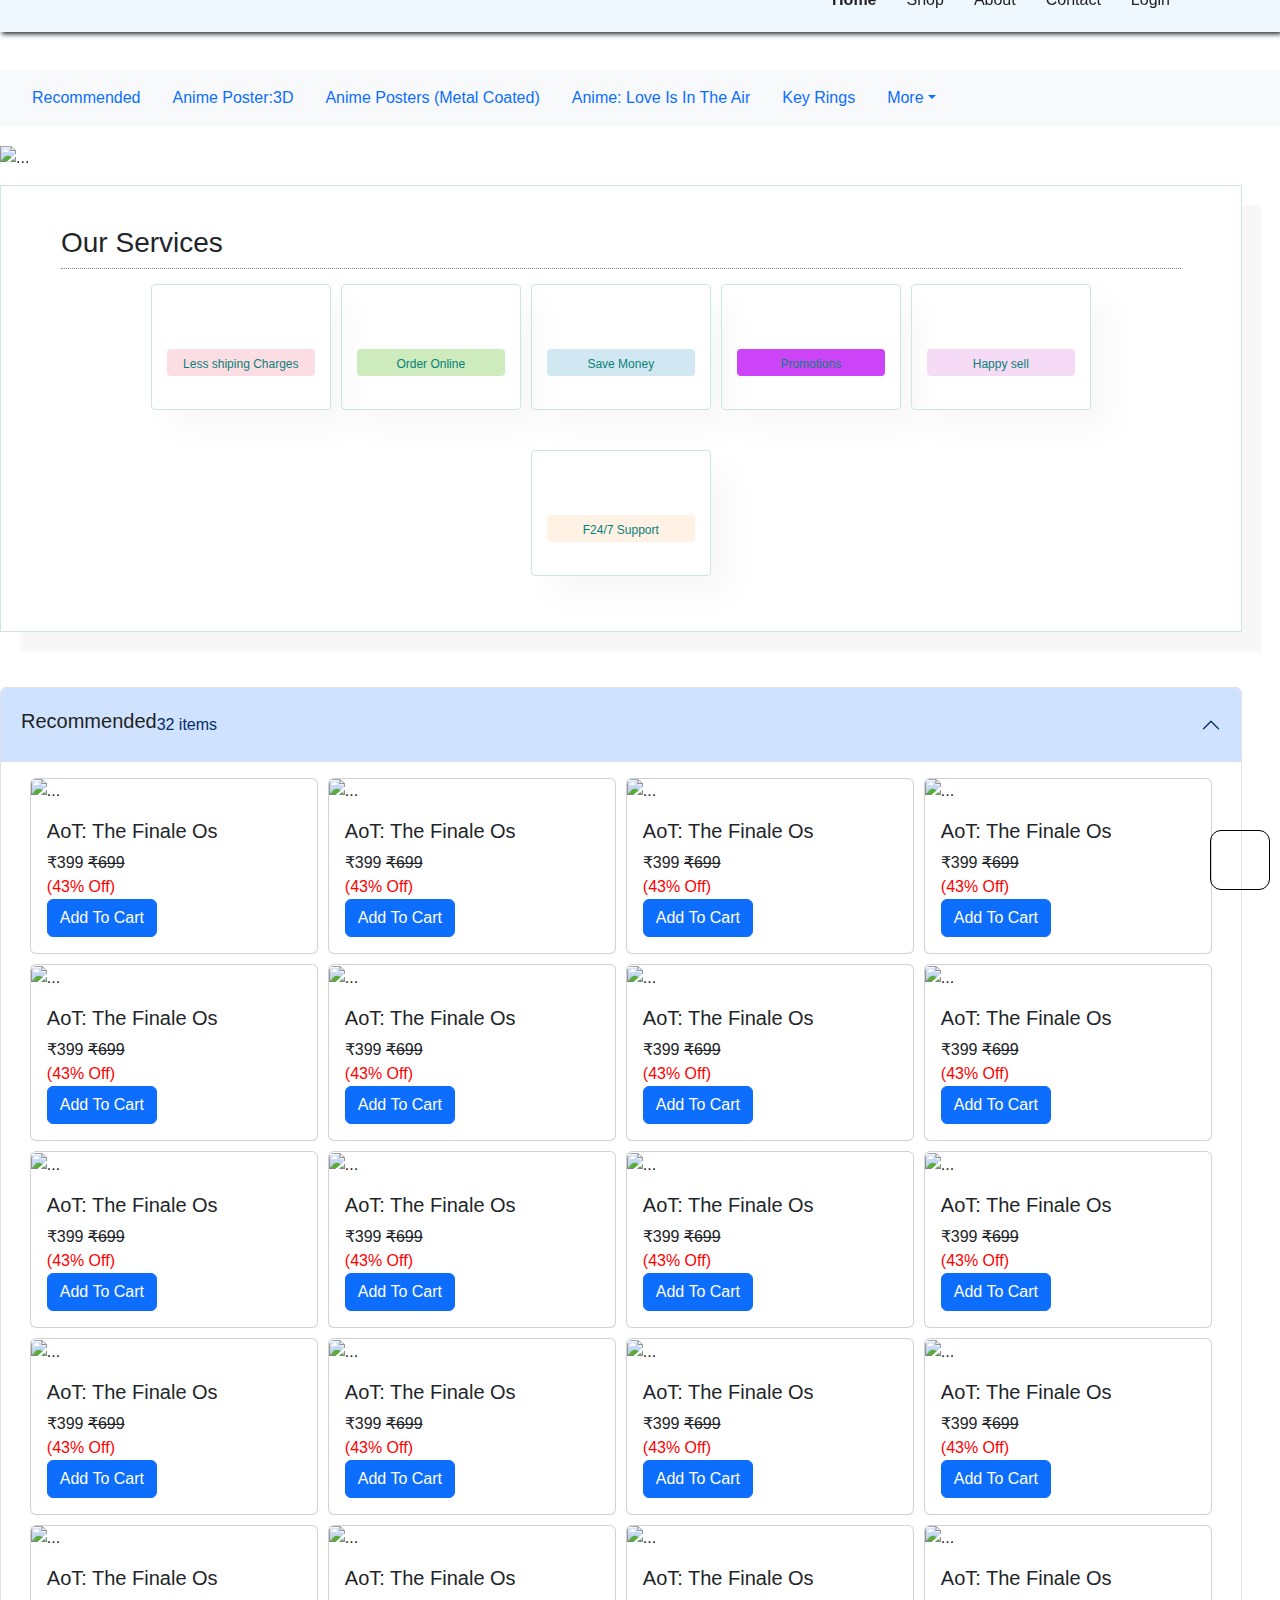
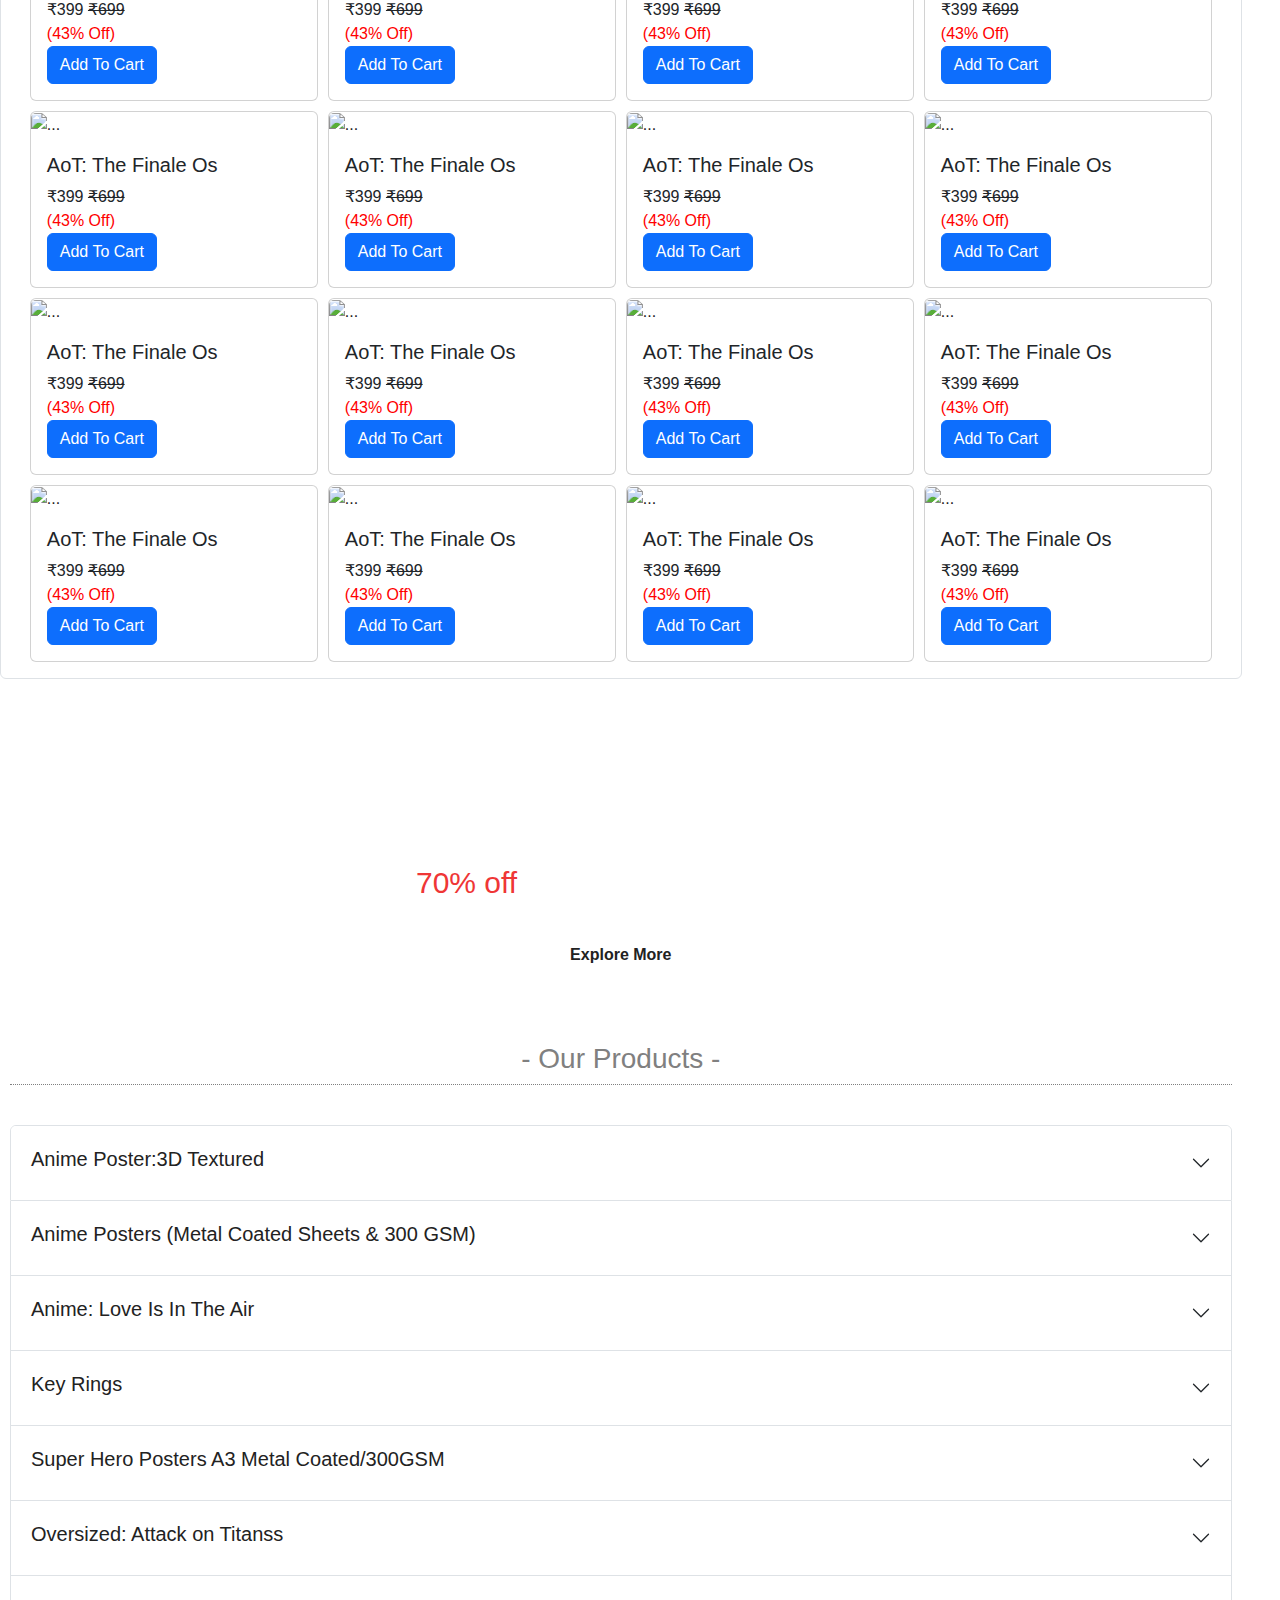
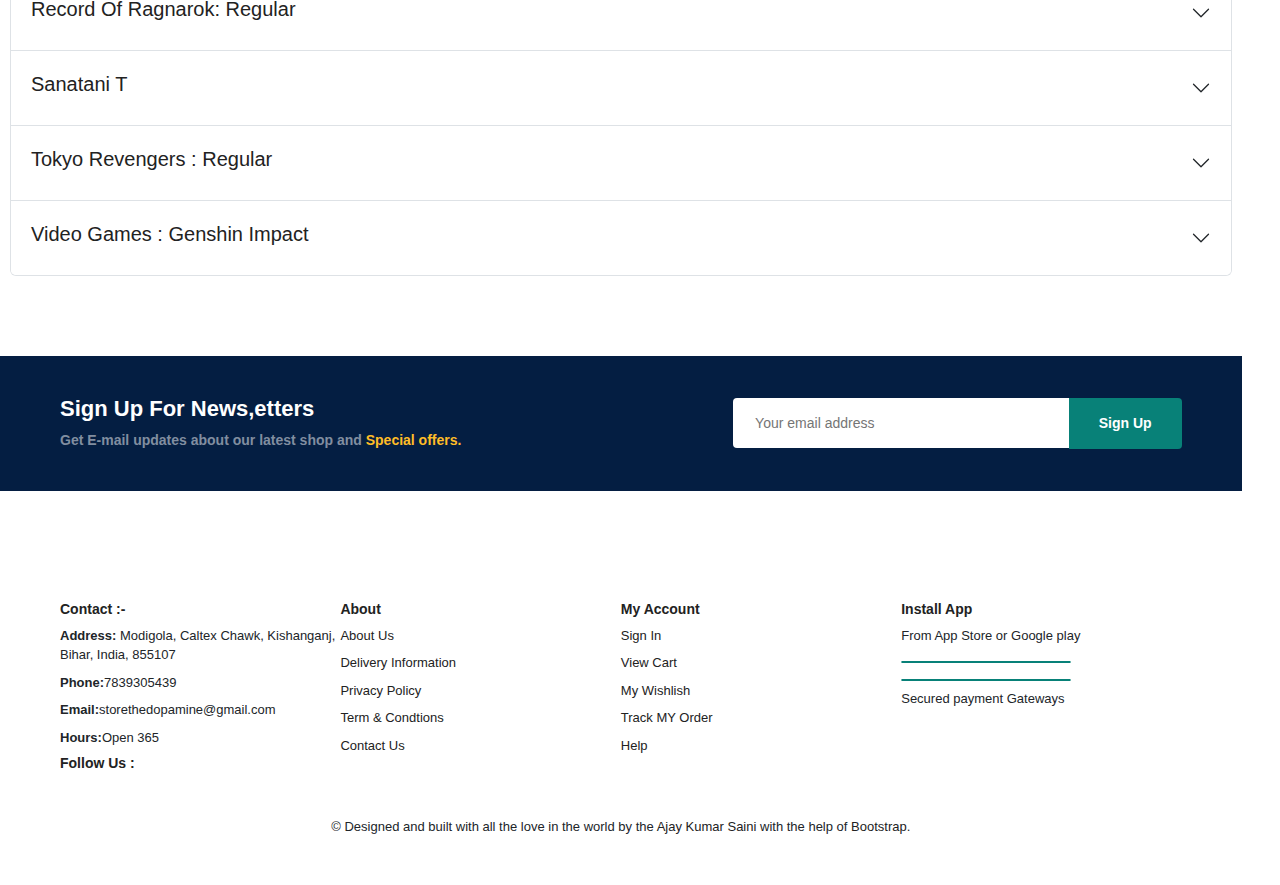
==== index.html @ a2df4ba5 "added all outpages" ====
<!DOCTYPE html>
<html lang="en">
<head>
    <meta charset="UTF-8">
    <meta name="viewport" content="width=device-width, initial-scale=1.0">
    <title>The Dopamine Store | Shop</title>
    <link rel="icon" type="image/png" href="https://minis-media-assets.swiggy.com/swiggymini/image/upload/w_48,h_48,c_thumb,r_16,fl_lossy,q_auto:eco,f_png/IMAGE/df24b496-261c-40ef-adb9-81496666ca97/e9guGnHDj24Q-SY4zaz87">
    <link href="https://cdn.jsdelivr.net/npm/bootstrap@5.3.3/dist/css/bootstrap.min.css" rel="stylesheet" integrity="sha384-QWTKZyjpPEjISv5WaRU9OFeRpok6YctnYmDr5pNlyT2bRjXh0JMhjY6hW+ALEwIH" crossorigin="anonymous">
   
    <link rel="stylesheet" href="style.css">
    <link rel="stylesheet" href="meadiaquaries.css">
</head>
<body>
   
    <section id="header" class="flex">
      <a href="#"><img src="assets/asset 1.jpeg" class="logo" alt="" width="50px" style="border-radius:0.5cap;"></a>
 
     <ul id="navbar" class="flex">
       <li ><a class="hover"  href="index.html"><strong> Home</strong></a></li>
       <li ><a class="hover" href="shop.html"> Shop</a></li>
       <li ><a class="hover" href="about.html"> About</a></li>
       <li ><a class="hover" href="contect.html"> Contact</a></li>
       <li ><a class="hover" href="login.html"> Login</a></li>
       <li ><a class="hover" href="cart.html"><img src="assets/asset 138.svg" alt=""></a></li>
 
 
     
     </ul>
 
     <!-- 
      <a href=""><img src="hamburger-menu-svgrepo-com.svg" alt=""></a>
     
      

      -->
     <div class="nav-toggle flex">
      <a href=""><img src="search-svgrepo-com.svg" alt=""></a>
        <a href=""><img src="user-alt-1-svgrepo-com.svg" alt=""></a>
     <li class="nav-item dropdown">
      <a class="nav-link dropdown-toggle" data-bs-toggle="dropdown" href="#" role="button" aria-expanded="false"> <img src="hamburger-menu-svgrepo-com.svg" alt=""></a>
      <ul class="dropdown-menu">
        <li><a class="dropdown-item" href="index.html">Home</a></li>
        <li><a class="dropdown-item" href="shop.html">Shop</a></li>
        <li><a class="dropdown-item" href="about.html">About</a></li>
        <li><a class="dropdown-item" href="contact.html">Contact</a></li>
        <li ><a class="dropdown-item" href="cart.html"><img src="assets/asset 138.svg" alt="">  Cart</a></li>

       
      </ul>
    </li>
    
  </div>

    </section>
    <section id="cccc" class="flex">
     
     
    </section>
   
    

    
    <nav id="navbar-example2" class="navbar bg-body-tertiary px-3 mb-3 product_nav" style="z-index: 4;">
      
      <ul class="nav nav-pills">
        <li class="nav-item">
          <a class="nav-link" href="#Recommended">Recommended</a>
        </li>
        <li class="nav-item">
          <a class="nav-link" href="#Anime-3d">Anime Poster:3D</a>
        </li>
        <li class="nav-item">
          <a class="nav-link" href="#Anime_poster_metal_coated">Anime Posters (Metal Coated)</a>
        </li>
        <li class="nav-item">
          <a class="nav-link" href="#Anime_lover">
            Anime: Love Is In The Air
          </a>
        </li>
        <li class="nav-item">
          <a class="nav-link" href="#key_rings">
            Key Rings          </a>
        </li>
        
        <li class="nav-item dropdown">
          <a class="nav-link dropdown-toggle" data-bs-toggle="dropdown" href="#" role="button" aria-expanded="false">More</a>
          <ul class="dropdown-menu">
            <li><a class="dropdown-item" href="#super_hero">
            Super Hero Posters A3 Metal Coated/300GSM

            </a></li>

            <li><a class="dropdown-item" href="#oversized_tita">Oversized: Attack on Titanss</a></li>
            <li><a class="dropdown-item" href="#regano_regular">Record Of Ragnarok: Regular</a></li>
            <li><a class="dropdown-item" href="#sanaTni">Sanatani T</a></li>
            <li><a class="dropdown-item" href="#tokyo_revenssd">Tokyo Revengers  : Regular</a></li>
            <li><a class="dropdown-item" href="#video_games_">Video Games : Genshin Impact</a></li>
            
           
          </ul>
        </li>
      </ul>
    </nav>
     
    <div id="false_nav"></div>
    

   <!-- HEOR SECTION -->
   <div class="cntener" style="width: 97vw;">
     

      <div id="carouselExampleInterval" class="carousel slide" data-bs-ride="carousel">
        <div class="carousel-inner">
          <div class="carousel-item active" data-bs-interval="10000">
            <a href=""><img src="assets/caroline bar/banner_3_1512x.jpg_v=1709349715" class="d-block w-100" alt="...">
            </a>
          </div>
          <div class="carousel-item" data-bs-interval="2000">
            <a href=""> <img src="assets/caroline bar/Screenshot_2-7-2024_11119_.jpeg" class="d-block w-100" alt="...">
            </a>
          </div>
          <div class="carousel-item">
            <a href="">   <img src="assets/caroline bar/women_1512x.jpg_v=1709571760" class="d-block w-100" alt="...">
            </a>          
        </div>
        <button class="carousel-control-prev" type="button" data-bs-target="#carouselExampleInterval" data-bs-slide="prev">
          <span class="carousel-control-prev-icon" aria-hidden="true"></span>
          <span class="visually-hidden">Previous</span>
        </button>
        <button class="carousel-control-next" type="button" data-bs-target="#carouselExampleInterval" data-bs-slide="next">
          <span class="carousel-control-next-icon" aria-hidden="true"></span>
          <span class="visually-hidden">Next</span>
        </button>
      </div>
     </div>
           
      <nav id="navbar-example2" class="navbar sticky_di" >
        
          
          
          <li class="nav-item dropdown">
            <a class="nav-link dropdown-toggle" id="Categories" data-bs-toggle="dropdown" href="#" role="button" aria-expanded="false" ><span >Categories</span></a>
            <ul class="dropdown-menu">
              <li >
                <a class="dropdown-item"  href="#Recommended">Recommended</a>
              </li>
              <li >
                <a class="dropdown-item"  href="#Anime-3d">Anime Poster:3D</a>
              </li>
              <li >
                <a class="dropdown-item"  href="#Anime_poster_metal_coated">Anime Posters (Metal Coated)</a>
              </li>
              <li >
                <a class="dropdown-item"  href="#Anime_lover">
                  Anime: Love Is In The Air
                </a>
              </li>
              <li >
                <a class="dropdown-item"  href="#key_rings">
                  Key Rings          </a>
              </li>
              <li><a class="dropdown-item" href="#super_hero">
              Super Hero Posters A3 Metal Coated/300GSM

              </a></li>

              <li><a class="dropdown-item" href="#oversized_tita">Oversized: Attack on Titanss</a></li>
              <li><a class="dropdown-item" href="#regano_regular">Record Of Ragnarok: Regular</a></li>
              <li><a class="dropdown-item" href="#sanaTni">Sanatani T</a></li>
              <li><a class="dropdown-item" href="#tokyo_revenssd">Tokyo Revengers  : Regular</a></li>
              <li><a class="dropdown-item" href="#video_games_">Video Games : Genshin Impact</a></li>
              
            
            </ul>
          </li>
        
      </nav>


    
      <section class="services section-p1">
      <h3>Our Services</h3>
      <div class="boarder"></div>
      <div class="feature">
        <div class="fe-box">
          <img src="assets/features/f1.png" alt="">
          <h6>Less shiping Charges</h6>
        </div>
        <div class="fe-box">
          <img src="assets/features/f2.png" alt="">
          <h6>Order Online</h6>
        </div>
        <div class="fe-box">
          <img src="assets/features/f3.png" alt="">
          <h6>Save Money</h6>
        </div>
        <div class="fe-box">
          <img src="assets/features/f4.png" alt="">
          <h6>Promotions</h6>
        </div>
        <div class="fe-box">
          <img src="assets/features/f5.png" alt="">
          <h6>Happy sell</h6>
        </div>
        <div class="fe-box">
          <img src="assets/features/f6.png" alt="">
          <h6>F24/7 Support</h6>
        </div>
      </div>

      </section>

      <section>
        <div class="accordion" id="accordionPanelsStayOpenExample"     style="padding-block: 40px;">
          <div class="accordion-item" id="Recommended" >
            <h2 class="accordion-header">
              <button class="accordion-button product_button" type="button" data-bs-toggle="collapse" data-bs-target="#panelsStayOpen-collapseOne" aria-expanded="true" aria-controls="panelsStayOpen-collapseOne" style="padding-block: 10px;">
              <h4>Recommended</h4>
              <p id="no_of_recommended"></p>

              </button>
            </h2>
            <div id="panelsStayOpen-collapseOne" class="accordion-collapse collapse show">
              <div class="accordion-body felx_-wrap" id="accordion-bodyd" >
                
              </div>
            </div>
          </div>
        </div>  
      </section>

      <div class="banner section-margin" >
        <h4>Repair service</h4>
        <h2>Up to <span>70% off</span> - All t-shists and Accessories</h2>
        <button class="normal" ><a href="#OurProducts">Explore More</a> </button>
      </div>

      <section class="product" id="OurProducts">
        <h3 style="color: gray;">- Our Products -</h3>
          

            <div class="boarder"></div>
            
            
  

          
            
            <div class="accordion" id="accordionPanelsStayOpenExample"     style="padding-block: 40px;">
          
            
              <div class="accordion-item">
                <h2 class="accordion-header" id="Anime-3d">
                  <button class="accordion-button collapsed" type="button" data-bs-toggle="collapse" data-bs-target="#collapseTwo" aria-expanded="false" aria-controls="collapseTwo" style="padding-block: 10px;">
                    <h4>Anime Poster:3D Textured</h4> <br>
                    <p id="No_anime_poster_3d"></p>
                  </button>
                </h2>
                <div id="collapseTwo" class="accordion-collapse collapse" data-bs-parent="#accordionExample">
                  <div class="accordion-body flex felx_-wrap" id="Anime-3d-pster">
                  
                  </div>
                </div>
              </div>
              <div class="accordion-item" id="Anime_poster_metal_coated">
                <h2 class="accordion-header">
                  <button class="accordion-button collapsed" type="button" data-bs-toggle="collapse" data-bs-target="#collapseThree" aria-expanded="false" aria-controls="collapseThree" style="padding-block: 10px;">
                  <h4>Anime Posters (Metal Coated Sheets & 300 GSM)</h4>  <br>
                  <p id="No_anime_poster"></p>
                  </button>
                </h2>
                <div id="collapseThree" class="accordion-collapse collapse" data-bs-parent="#accordionExample">
                  <div class="accordion-body flex felx_-wrap" id="Anime_poster_metal">
                    
                  </div>
                </div>
              </div>
              <div class="accordion-item" id="Anime_lover">
                <h2 class="accordion-header">
                  <button class="accordion-button collapsed" type="button" data-bs-toggle="collapse" data-bs-target="#collapseFour" aria-expanded="false" aria-controls="collapseFour" style="padding-block: 10px;">
                  <h4>Anime: Love Is In The Air</h4>  <br>
                  <p id="No_anime_poster"></p>
                  </button>
                </h2>
                <div id="collapseFour" class="accordion-collapse collapse" data-bs-parent="#accordionExample">
                  <div class="accordion-body felx_-wrap" id="Anime_love">
                  
                  </div>
                </div>
              </div>

              <div class="accordion-item" id="key_rings">
                <h2 class="accordion-header">
                  <button class="accordion-button collapsed" type="button" data-bs-toggle="collapse" data-bs-target="#collapseFive" aria-expanded="false" aria-controls="collapseFive" style="padding-block: 10px;">
                  <h4>Key Rings</h4>  <br>
                  <p id="No_anime_poster"></p>
                  </button>
                </h2>
                <div id="collapseFive" class="accordion-collapse collapse" data-bs-parent="#accordionExample">
                  <div class="accordion-body felx_-wrap" id="key-rings">
                  
                  </div>
                </div>
              </div>

              <div class="accordion-item" id="super_hero">
                <h2 class="accordion-header">
                  <button class="accordion-button collapsed" type="button" data-bs-toggle="collapse" data-bs-target="#collapseSix" aria-expanded="false" aria-controls="collapseSix" style="padding-block: 10px;">
                  <h4>Super Hero Posters A3 Metal Coated/300GSM</h4>  <br>
                  <p id="No_anime_poster"></p>
                  </button>
                </h2>
                <div id="collapseSix" class="accordion-collapse collapse" data-bs-parent="#accordionExample">
                  <div class="accordion-body felx_-wrap" id="MyHero">
                  
                  </div>
                </div>
              </div>
              
              <div class="accordion-item" id="oversized_tita">
                <h2 class="accordion-header">
                  <button class="accordion-button collapsed" type="button" data-bs-toggle="collapse" data-bs-target="#collapseSeven" aria-expanded="false" aria-controls="collapseSeven" style="padding-block: 10px;">
                  <h4>Oversized: Attack on Titanss</h4>  <br>
                  <p id="No_anime_poster"></p>
                  </button>
                </h2>
                <div id="collapseSeven" class="accordion-collapse collapse" data-bs-parent="#accordionExample">
                  <div class="accordion-body felx_-wrap" id="Oversized-titan">
                  
                  </div>
                </div>
              </div>

              <div class="accordion-item" id="regano-regular">
                <h2 class="accordion-header">
                  <button class="accordion-button collapsed" type="button" data-bs-toggle="collapse" data-bs-target="#collapseEight" aria-expanded="false" aria-controls="collapseEight" style="padding-block: 10px;">
                  <h4>Record Of Ragnarok: Regular</h4>  <br>
                  <p id="No_anime_poster"></p>
                  </button>
                </h2>
                <div id="collapseEight" class="accordion-collapse collapse" data-bs-parent="#accordionExample">
                  <div class="accordion-body felx_-wrap" id="regnarok_regular">
                  
                  </div>
                </div>
              </div>
              <div class="accordion-item" id="sanaTni">
                <h2 class="accordion-header">
                  <button class="accordion-button collapsed" type="button" data-bs-toggle="collapse" data-bs-target="#collapseNine" aria-expanded="false" aria-controls="collapseNine" style="padding-block: 10px;">
                  <h4>Sanatani T</h4>  <br>
                  <p id="No_anime_poster"></p>
                  </button>
                </h2>
                <div id="collapseNine" class="accordion-collapse collapse" data-bs-parent="#accordionExample">
                  <div class="accordion-body felx_-wrap" id="Sanatani-tr">
                  
                  </div>
                </div>
              </div>
              <div class="accordion-item" id="tokyo_revenssd">
                <h2 class="accordion-header">
                  <button class="accordion-button collapsed" type="button" data-bs-toggle="collapse" data-bs-target="#collapseTen" aria-expanded="false" aria-controls="collapseTen" style="padding-block: 10px;">
                  <h4>Tokyo Revengers  : Regular</h4>  <br>
                  <p id="No_anime_poster"></p>
                  </button>
                </h2>
                <div id="collapseTen" class="accordion-collapse collapse" data-bs-parent="#accordionExample">
                  <div class="accordion-body felx_-wrap" id="tokyo_revengers">
                  
                  </div>
                </div>
              </div>
              <div class="accordion-item">
                <h2 class="accordion-header">
                  <button class="accordion-button collapsed" type="button" data-bs-toggle="collapse" data-bs-target="#collapseSeven" aria-expanded="false" aria-controls="collapseSeven" style="padding-block: 10px;">
                  <h4>Video Games : Genshin Impact</h4>  <br>
                  <p id="No_anime_poster"></p>
                  </button>
                </h2>
                <div id="collapseSeven" class="accordion-collapse collapse" data-bs-parent="#accordionExample">
                  <div class="accordion-body felx_-wrap" id="Video_Game">
                  
                  </div>
                </div>
              </div>
              
            
            
            </div>
            
      </section>

      <section class="newsform section-margin section-p1" >
          <div class="newstext">
            <h4>Sign Up For News,etters</h4>
            <p>Get E-mail updates about our latest shop and <span> Special offers.</span></p>
          </div>
          <div class="form">
            <input type="text" placeholder=" Your email address">
            <button class="normal"> Sign Up</button>
          </div>
      </section>

      <footer class="section-p1">
        <a href="#"><img src="assets/asset 1.jpeg" class="logo" alt="" width="50px" style="border-radius:0.5cap;"></a>
  <div class="subfooter">
    <div class="col">
          
      <h4>Contact :-</h4>
      <p><strong>Address:</strong> Modigola, Caltex Chawk, Kishanganj,  Bihar, India, 855107 </p>
      <p><strong>Phone:</strong>7839305439</p>
      <p><strong>Email:</strong >storethedopamine@gmail.com</p>
        <p><strong>Hours:</strong>Open 365</p>
        <div class="follow">
          <h4>Follow Us : </h4>
          <div class="icon">
            <a href=""><img class="subfootexr" src="assets/icon_social/asset 31.png" alt="" width="20px"></a>
            <a href=""><img class="subfootexr" src="assets/icon_social/asset 32.png" alt=""  width="20px"></a>
            <a href=""><img class="subfootexr" src="assets/icon_social/asset 33.png" alt=""  width="20px"></a>
            <a href=""><img class="subfootexr" src="assets/icon_social/asset 34.png" alt=""  width="20px"></a>
          </div>
        </div>
    </div>

    <div class="col">
      <h4> About </h4>
      <a href="">About Us</a>
      <a href="">Delivery Information </a>
      <a href="">Privacy Policy</a>
      <a href="">Term & Condtions</a>
      <a href="">Contact Us</a>
    </div>
    <div class="col">
      <h4> My Account </h4>
      <a href="">Sign In</a>
      <a href="cart.html">View Cart </a>
      <a href="">My Wishlish</a>
      <a href="">Track MY Order</a>
      <a href="">Help</a>
    </div>
    <div class="col install">
      <h4> Install App</h4>
      <p>From App Store or Google play</p>
      <div class="flex" id="app_dwo">
        <img src="assets/pay/app.jpg" alt="" style="width: 170px;">
        <img src="assets/pay/play.jpg" alt="" style="width: 170px;">

      </div>
      <p>Secured payment Gateways</p>
      <img src="assets/pay/pay.png" alt="" >
    </div>
  </div>
  <div class="copyrights">
    <p>
      © Designed and built with all the love in the world by the <span><a href="https://www.linkedin.com/in/ajay-kumar-saini-44b99a284/">Ajay Kumar Saini</a></span> with the help of <span><a href="https://getbootstrap.com/">Bootstrap</a></span>.
    </p>
  </div>
      </footer>

      <div class="left_img" id="left_img">
        
      </div>
     
        <div class="chat-box" id="chat-box">
          <div class="chat-header" style="display: flex; justify-content: space-between; text-align: center;">
            <h2 >Chat Box </h2> <p><span id="cross" style="cursor: pointer;" > <strong>X</strong></span></p>
          </div>
          <div class="chat-messages">
            <div class="message">
              <p>Hi, how are you?</p>
              <span>10:00 AM</span>
            </div>
            <div class="message">
              <p>I'm good, thanks!</p>
              <span>10:05 AM</span>
            </div>
          </div>
          <div class="chat-input">
            <input type="text" id="message-input" placeholder="Type a message...">
            <button id="send-button">Send</button>
          </div>
       
    
      </div>
    
  </div>   
    <script src="https://cdn.jsdelivr.net/npm/bootstrap@5.3.3/dist/js/bootstrap.bundle.min.js" integrity="sha384-YvpcrYf0tY3lHB60NNkmXc5s9fDVZLESaAA55NDzOxhy9GkcIdslK1eN7N6jIeHz" crossorigin="anonymous"></script>

    <script src="script.js"></script>
</body>
</html>
---- style.css ----
@import url('https://fonts.googleapis.com/css2?family=League+Spartan:wght@100..900&display=swap');

*{
    margin: 0;
    padding: 0;
    box-sizing: border-box;
    font-family: 'spartan', sans-serif, Arial, Helvetica, sans-serif;
}

body{
    width: 100%;
    /* overflow: hidden; */
}

:root{
    --primary-text-color: #222;
    --secondry-text-color: #456b32;
    --backgroun-color: #680000;
}

h1{
    font-size: 50px;
    line-height: 64px;
    color:var(--primary-text-color);

}

h2{
    font-size: 46px;
    line-height: 54px;
    color:var(--primary-text-color);
    
}

h4{
    font-size: 20px;
    color:var(--primary-text-color);
}

h6{
    font-weight: 700px;
    font-size: 12px;

}

p{
    font-size: 16px;
    /* color: var(--secondry-text-color); */
    padding-block: -10px;
    margin-bottom: 0;
    
}
a{
    text-decoration: none;
    color: var(--primary-text-color);
    font-size: 16px;
    
}

li{
    list-style: none;
    
}
.section-p1{
    padding: 40px 60px;

}

.section-margin{
    margin: 40px 0;
}



/* utility class  */

button.normal{
    font-size: 14px;
    font-weight: 600;
    padding: 15px 30px;
    color: #000;
    background-color: #fff;
    border-radius: 4px;
    cursor: pointer;
    border: none;
    outline: none;
    transition: 0.2s ease-out;

}

.flex{
    display: flex;
    align-items: center;
    flex-wrap: wrap;
    
}
.hover{
    
    transition: 0.2s ease-out;
    
}

.hover:hover{
   color: var(--secondry-text-color);
   text-decoration: underline solid;
    
}






/* header-section */
#cccc{
    height: 70px;
}
.contae{
    justify-content: center;
    display: flex;
    justify-content: center;
    box-shadow: 2px 2px 5px gray;
    margin-top: 20px;
    width: 100%;
}

#header{
    display: flex;
    align-self: center;
    justify-content: space-between;
    padding: 10px 80px;
    position: fixed;  
    background-color: aliceblue;
    width: 100%; 
    z-index: 4;
    box-shadow: 2px 2px 5px;  
}



#navbar{
    z-index: 4;

    flex-wrap: wrap;
    gap: 30px;
    margin-block: 10px;
    justify-content: center;
    /* height: 100%; */
    position: relative;
    
}

.nav-toggle{
    display: flex;
    gap: 20px;
    display: none;

}
  
#false_nav{
    height: 56px;
}

.sticky_di{
    
    text-align: center;
    /* position: fixed; */
    position: sticky;
    justify-content: center;
    top: 67px;
    z-index: 4;

    display: none;
}
 
.sticky_di #Categories{
    padding: 10px 10px;
    color: #fff;
    background-color: #969899;
    border-radius: 10cap;
    margin-left: -8px;
}


.product_nav{
    position: fixed;
    z-index:5;
     width:100%;
}
/*.hero section */

.cntener{
    position: relative;
   
    /* width: 1301px; */
    padding-top: 20px ;

}



/* feature section */
.feature{
    display: flex;
    flex-wrap: wrap;

    gap: 10px;
    justify-content: center;
    
    
}
.services{
    padding: 20px -10;
    box-shadow: 20px 20px 2px rgb(0, 0,0,0.03);
   border: 0.5px solid #cce7da;
   margin: 15px 0;

}

.fe-box{
    width: 180px;
    text-align: center;
    padding: 25px 15px;
    border: 1px solid #cce7da;
    box-shadow: 20px 20px 30px rgb(0, 0,0,0.03);
    border-radius: 4px;
    margin: 15px 0;

    
}

.card img{
    height: 286px;
    
}

.card-body span{
    color: red;
    margin-bottom: 20px;
}

.fe-box:hover{
    box-shadow: 10px 10px 54px rgb(0, 0,0,0.03);
}

.fe-box h6{
    padding: 9px 8px 6px 8px ;
    line-height: 1;
    border-radius: 4px;
    color: #088178;
    margin-top: 15px ;
}

.fe-box:nth-child(1) h6{
   background-color: #fddde4;
}

.fe-box:nth-child(2) h6{
    background-color: #cdebbc;
 }

.fe-box:nth-child(3) h6{
    background-color: #d1e8f2;
 }
.fe-box:nth-child(4) h6{
    background-color: #cd44f8;
} 
.fe-box:nth-child(5) h6{
    background-color: #f6dbf6;
}
.fe-box:nth-child(6) h6{
    background-color: #fff2e5;
 } 
 .product{
     
     text-align: center;
     padding: 0 10px;
 }

.boarder{
    width: 100%;
    border-top: 1px dotted gray;
}


.felx_-wrap{
    display: flex;
    flex-wrap: wrap;
    gap: 10px;
    justify-content: center;
    overflow-y: s;
}

.number_fo_item{
    background-color: gray;
}


.banner{
    display: flex;
    flex-direction: column;
    justify-content: center;
    align-items: center;
    text-align: center;
    background-image: url(assets/banner/b2.jpg);
    width: 100%;
    /* height: 40vh; */
    padding-block: 40px;
    background-size: cover;
    background-position: center;

}

.banner{
    display: flex;
    flex-direction: column;
    justify-content: center;
    align-items: center;
    text-align: center;
    width: 100%;
    /* height: 40vh; */
    padding-block: 40px;
    color: white;
    background-size: cover;
    background-position: center;
    margin-bottom: 20px;

}
#banner2{
    background-image: url(assets/banner/b1.jpg);

}

#banner2 h2{
    color: #fff;
    padding-block: 20px;
}



.banner h4{
    color: #fff;
    font-size: 16px;
    padding-block: 10px;

}

.banner h2{
    color: #fff;
    font-size: 30px;
    padding-block: 10px;
  
}
.banner h2 span{
    color: #ef3636;
    
  
}

.banner button:hover{
    background: #088178;
    color: #fff;
}




 .newsform{
      display: flex;
      justify-content: space-between;
      flex-wrap: wrap;
      align-items: center;
      background-image: url(assets/banner/b14.png);
      background-repeat: no-repeat;
      background-position: 30% 20%;
      background-color: #041e42;


 }

 .newsform h4{
    font-size: 22px;
    font-weight: 700;
    color: #fff;
 }

 .newsform p{
    color: #818ea0;
    font-size: 14px;
    font-weight: 600;

 }

 .newsform p span{
    color: #ffbd27;
 }


 .newsform .form{
    display: flex;
    width: 40%;
 }

 .newsform input{
    height: 3.125rem;
    padding: 0 1.25em;
    font-size: 14px;
    width: 100%;
    border-radius: 4px;
    border: 1px solid transparent;
    outline: none;
    border-top-right-radius:0 ;
    border-bottom-right-radius:0 ;
 }

 .newsform button{
    background-color: #088178;
    color: #fff;
   white-space: nowrap;
   border-top-left-radius:0 ;
    border-bottom-left-radius:0 ;
 }

.col{
    display: flex;
    flex-direction: column;
    max-width: 400px;
    min-width: 200px;
    /* gap: 20px; */
}



.subfooter{
    display: flex;
    flex-wrap: wrap;
    justify-content: space-between;
    width: 100%;
}

/* footer .col{
    display: flex;
    flex-direction: column;
    align-items: flex-start;
    margin-bottom: 20px;
} */
.row{
    display: flex;
    align-items: center;
    justify-content: center;
}
footer h4{
    font-size: 14px;
    font-weight: bold;
    /* padding-bottom: 20px; */
}
footer p{
    font-size: 13px;
  margin: 0 0  8px 0;
}
footer a{
    font-size: 13px;
  margin: 0 0  8px 0;
}

footer .logo{
    margin-bottom: 30px;
}
footer .install .flex img{
    border: 1px solid #088178;
    border-radius: 6px;
   margin-right: 10px;
   margin-block: 8px;
 }

/* footer .install ig{
    margin: ;
} */

.icon{
    display: flex;
    gap: 10px;
    cursor: pointer;
}

.copyrights{
    text-align: center;
    margin: auto;
    margin-top: 10px;
}

.copyrights span{
   color: rgb(74, 74, 90);
}

.left_img{
    width: 60px;
    height: 60px;
    overflow:hidden;
    cursor: pointer;
    border: 1px solid black;
    bottom: 10px;
    right: 10px;
    position: fixed;
    background-image: url(assets/icon_social/asset\ 0.jpeg);
    background-position: center;
    background-size: 110px;
    box-shadow: 2px 2px 2px 2px  0 black;
    transition: 0.2s ease;
    border-radius: 1cap;
    
    z-index: 3;
}
.left_img:hover{
    background-size: 120px;
    width: 65px;
    height: 65px;
    transition: center;
}

#drop_down_click{
    /* display: none; */
    position: fixed;
    /* margin: 400px 200px; */

    
    
}

/* product  */
#productdetail{
    display: flex;
    /* margin-top: 20px; */
    justify-content: space-between;
    position: relative;
    flex-wrap:wrap;
}
#productdetail .sigle-pro-img{
    width: 40%;
    margin-right: 50px;
    object-fit: cover;
    overflow: hidden;
    margin: auto;
}


.samll-img-group{
    display: flex;
    justify-content: space-between;
    /* gap: 5px; */
    margin-top: 10px;

}

.small-img-col{
    flex-basis: 24%;
    cursor: pointer;
}

.single-pro-details{
    width: 50%;
    padding-top:30px ;
}
.single-pro-details h3 span{
    color: red;
    margin-bottom: 40px;
}
/* .single-pro-details h4{
 
} */

.single-pro-details h2{
  font-size: 26px;
}

.single-pro-details select{
    display: block;
    padding: 5px 10px;
    margin-bottom: 10px;
   }

   .single-pro-details input{
    width: 50px;
    height: 47px;
    padding-left: 10px;
    font-size: 16px;
    margin-right: 10px;
   }   
   .single-pro-details input:focus{
    outline: none;
   }
   #sproduct{
    background-color: rgb(56, 91, 246);
    margin-bottom: 10px;
   }   

   .single-pro-details span{
    line-height: 25PX;
   }

   /* ----- Variables ----- */
   .chat-box {
    width: 300px;
    height: 400px;
    border: 1px solid #ccc;
    border-radius: 10px;
    overflow: scroll;
    padding: 10px;
    position: fixed;
    bottom: 50px;
    background-color: wheat;
    right: 50px;
    transition: 0.2s ease-out;
    display: none;
   
  }
  
  .chat-header {
    background-color: #f0f0f0;
    /* padding: 10px; */
    /* border-bottom: 1px solid #ccc; */
  }
  
  .chat-header h2 {
    margin: 0;
  }
  
  .chat-messages {
    padding: 10px;
  }
  
  .message {
    margin-bottom: 10px;
  }
  
  .message p {
    margin: 0;
  }
  
  .message span {
    font-size: 12px;
    color: #666;
  }
  
  .chat-input {
    padding: 10px;
    border-top: 1px solid #ccc;
    /* position: fixed; */

    bottom: 60px;
    background-color: wheat;
  }
  
  #message-input {
    width: 60%;
    padding: 10px;
    border: 1px solid #ccc;
    border-radius: 10px;
  }
  
  #send-button {
    background-color: #4CAF50;
    color: #fff;
    padding: 10px 20px;
    border: none;
    border-radius: 10px;
    cursor: pointer;
  }
  
  #send-button:hover {
    background-color: #3e8e41;
  }


/* MEADIA QUERY */

@media screen and (width < 1000px) {
    #navbar{
        display: none;
    }

    .sticky_di{
         display: flex;
    }

    .nav-toggle{
        /* display: block; */
        display: flex;
        
    }

    .product_nav,#false_nav{
        display: none;
    }
    .icon{
        justify-content: center;
    }

    .logo{
        margin: auto;
    }


}


@media screen and (width < 900px) {
    .subfooter{
        flex-direction: column;
        text-align: center;
        gap: 20px;
    }

    .col{
        text-align: center;
        justify-content: center;
    }
    #app_dwo{
        display: flex;
        flex-direction: column;
        align-items: center;
        justify-content: center;
    }
    .newsform .form{
        margin-top: 20px;
        align-items: center;
        width: 99%;
        justify-content: center;
        gap: 30PX;
        flex-direction: column;
     }
     button.normal , .newsform input{
       width: 90%;
     }
     #productdetail{
        border: 0.2px solid gray;
        justify-content: center;
        margin: 20px;
        /* box-shadow: 20px 20px 30px gray; */

     }
     #productdetail #sigle-pro-imge, #productdetail .single-pro-details{
        width: 90%;
        margin-right: 50px;
    }

    .single-pro-details{
        width: 100%;
        padding-top:30px ;
    }
    #productdetail input{
        display: block;
        margin-bottom: 20px;
     }
}


@media screen and (width<530px) {
 #header{
    padding: 10px 40px;
 }
 .fe-box{
    width: 98%;
    position: relative;
 } 
 .fe-box img{
    width: 80%;
    position: relative;
 }  
 
 .section-p1{
    padding: 40px 30px;
 }
 .form{
    margin-top: 20px;
 }
 .sticky_di .dropdown-menu{
    /* width: 90%; */
    margin-left:40px;
    /* width: ; */
    position: relative;
}
}


@media screen and (width<400px) {
    #header{
       padding: 10px 20px;
    }
    .services{
        padding: 20px -10px;
        margin: 15px 0px;
    
    }
    .fe-box{
        width: 100%;
        position: relative;
     } 
     .fe-box img{
        width: 80%;
        position: relative;
     }  
   }

   /* .chatjklbox{
    position: fixed;
    height: 300px;
    width: 100px;
   } */


   /* Anout section */

   #banner3{
    background-image: url(about/banner.png);
   }

   /* contect detail */

   .single-pro-details .col{
    flex-wrap: wrap;
    gap: 10px;
   }
---- meadiaquaries.css ----
.outer_box{
  width: 100vw;
  /* position: relative; */
  display: flex;
  justify-content: center;
  align-items: center;
  height: 100vh;
  background: linear-gradient(to top left, #ecfbff, #c6f2f8);
}

.inner_box{
  width: 400px;
  /* margin: 0 auto; */
  position: relative;
  /* top: 50%; */
  height: 550px;
  /* transform: translatey(50%); */
  padding: 20px 40px;
  /* background-color: #ffffff09; */
  background: linear-gradient(to top left, #ffffffff, #ffffff33);
  backdrop-filter: blur(8px);
  border-radius: 8px;
  box-shadow: 2px 2px 5px #c4d9e8;
  z-index: 2;

}

.sing_up h1{
  font-size: 2.5rem;
  color: #212121;
}
.sing_up p{
font-size: .9rem;
color: #555;
}

.sing_up_body{
  margin: 20px 0;
}

.sing_up_body p{
  margin: 10px 0;
}

.sing_up_body p label{
  
  display: block;
  font-weight: bold;
}

.sing_up_body p input{
  
  width: 100%;
  padding: 10px;
  border: 2 px solid  #cccc;
  border-radius: 4px;
  font-size: 1rem;
  margin-top: 4px;
}

.sing_up_body p input[type="submit"]{
  background-color: #3498db;
  border: none;
  color: white;
  cursor: pointer;
}

.sing_up_body p input[type="submit"]:hover{
  background-color: #2c84be;
  border: none;
  color: white;
  cursor: pointer;
}

.sing_up-footer p{
  color: #555;
  text-align: center;

}

.sing_up-footer p a{
  color: 2c84be;
}
.circle{
  height: 200px;
  width: 200px;
  border-radius: 100px;
  
  position: absolute;
}

.c1{
  top: 100px;
  left: 40px;
  background: linear-gradient(to right, #ffffff33, #ffffffff);
}
.c2{
  top: 500px;
  right: 40px;
  background: linear-gradient(to right, #ffffffff, #ffffff33);
}

#login_box{
  height: auto;
}

.leave-feedback{
  /* width: 100%; */
  display: flex;
  margin-block: 40px;
  justify-content: center;
  align-items: center;

  
}

.leave-feedback form{
  padding: 20px;
  border: .2px solid gray ;
  box-shadow: 1px 1px 1px gray ;
  width:60%;
  display: flex;
  flex-direction: column;
  flex-wrap: wrap;
  gap: 20px;  
  
}

form button{
  width: 20%;
}

form input, form textarea{
  padding: 10px;


}

.cart table{
  width: 97%;
  border-collapse: collapse;
  table-layout: fixed;
  white-space: nowrap;
}

.cart table tbody img{
  width: 40px;
}
#crosss img{
  width: 20px;
}
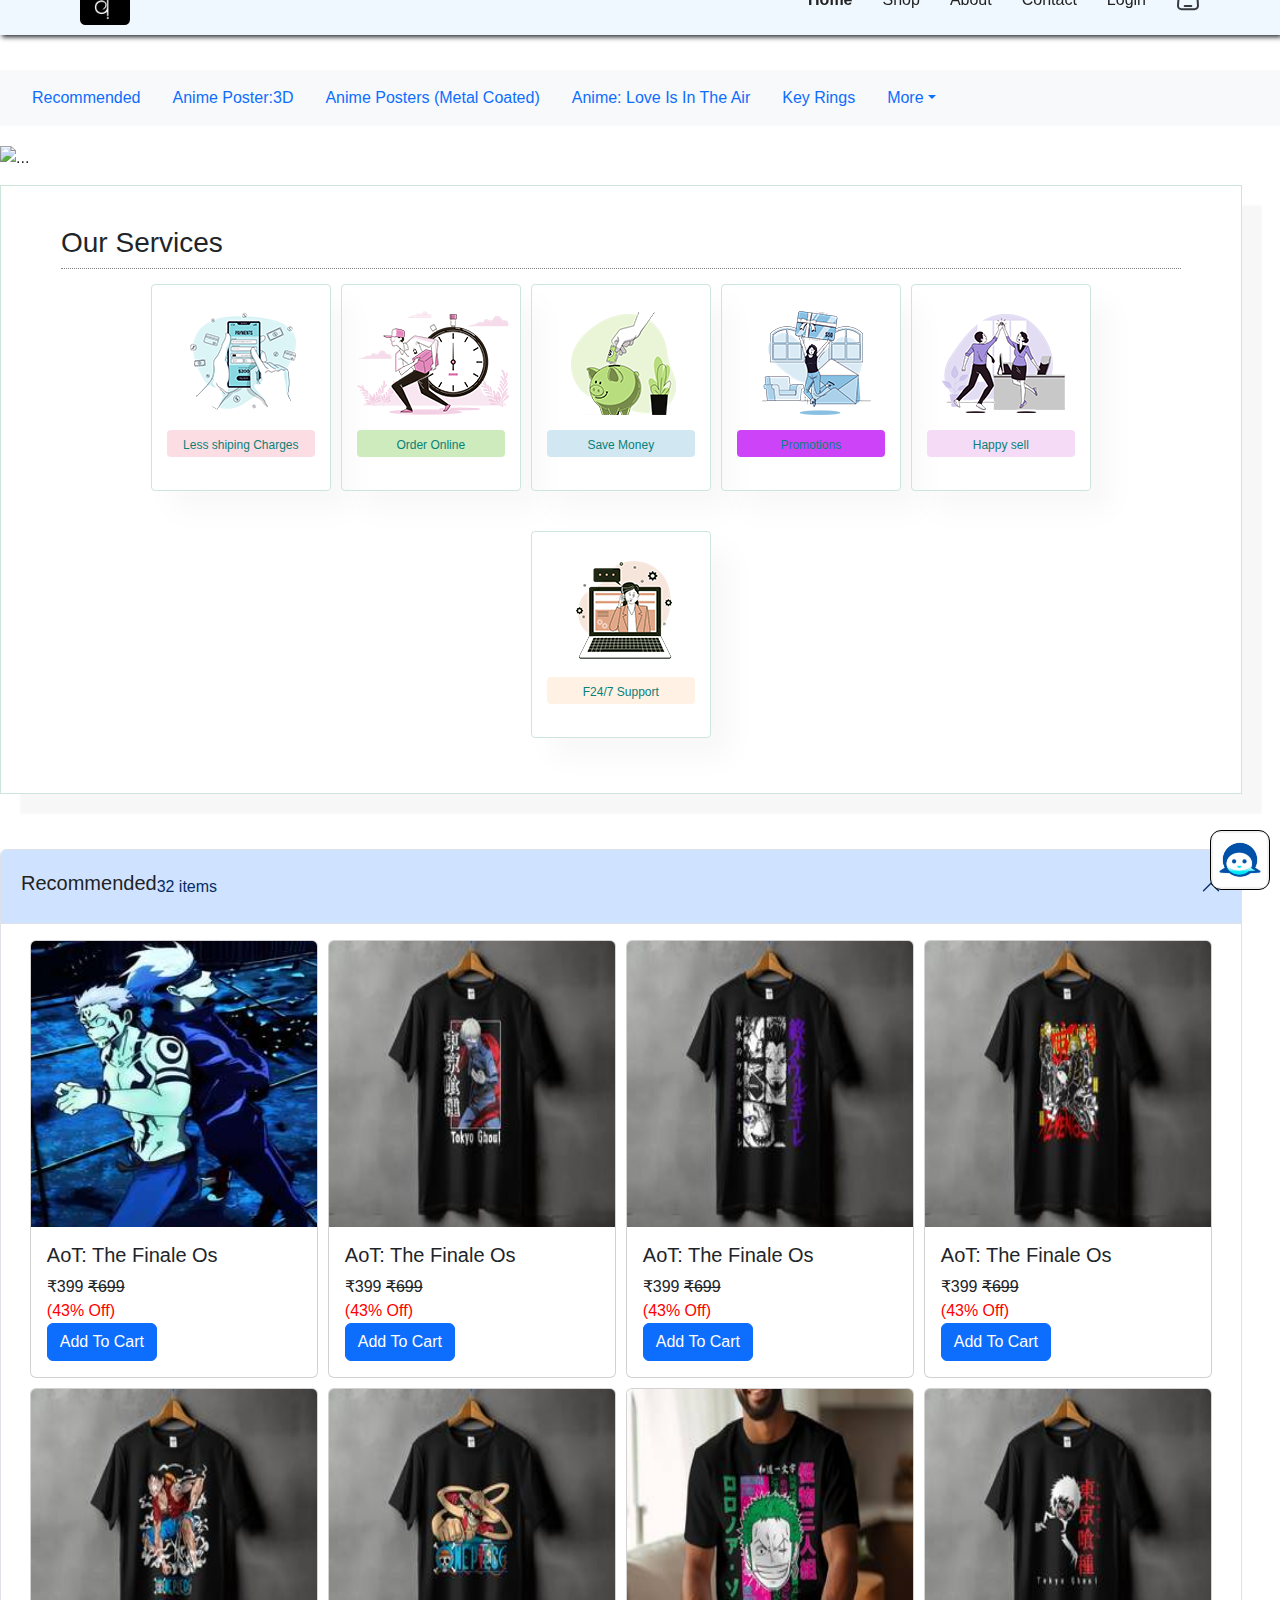
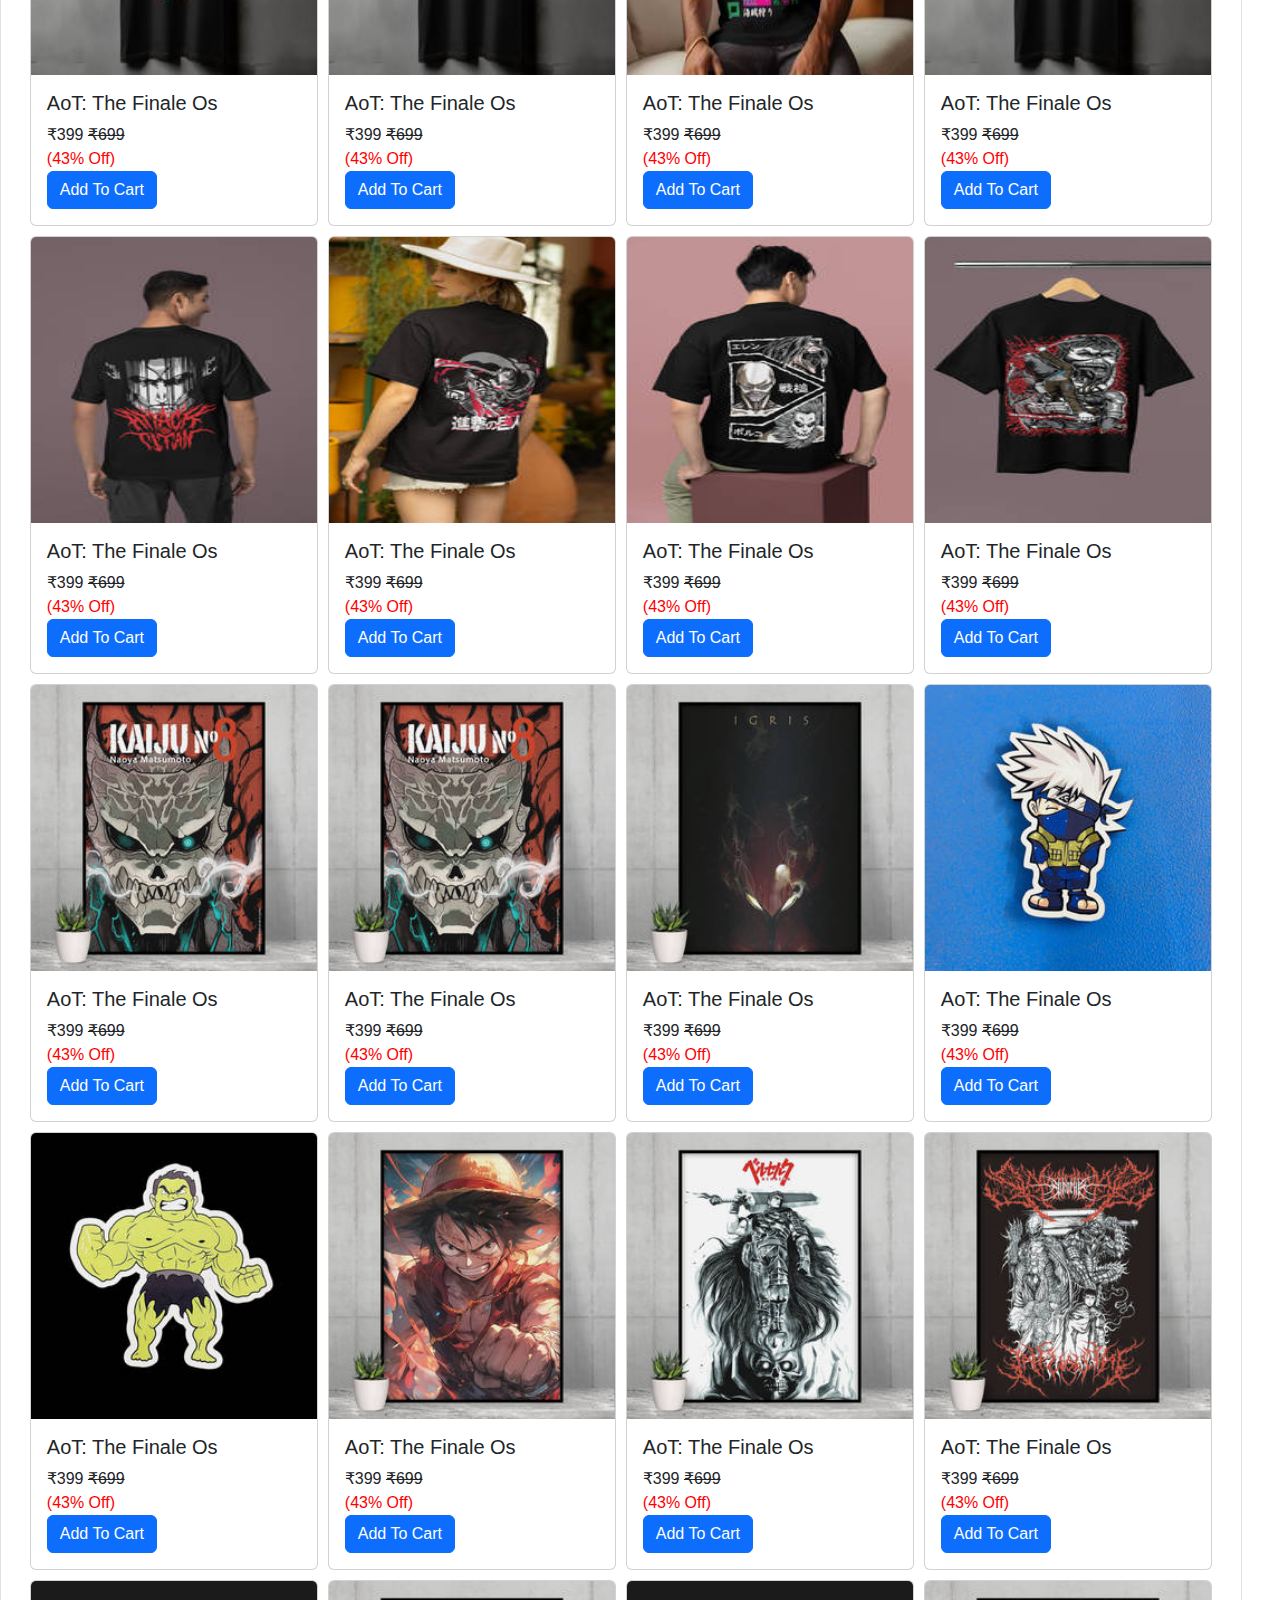
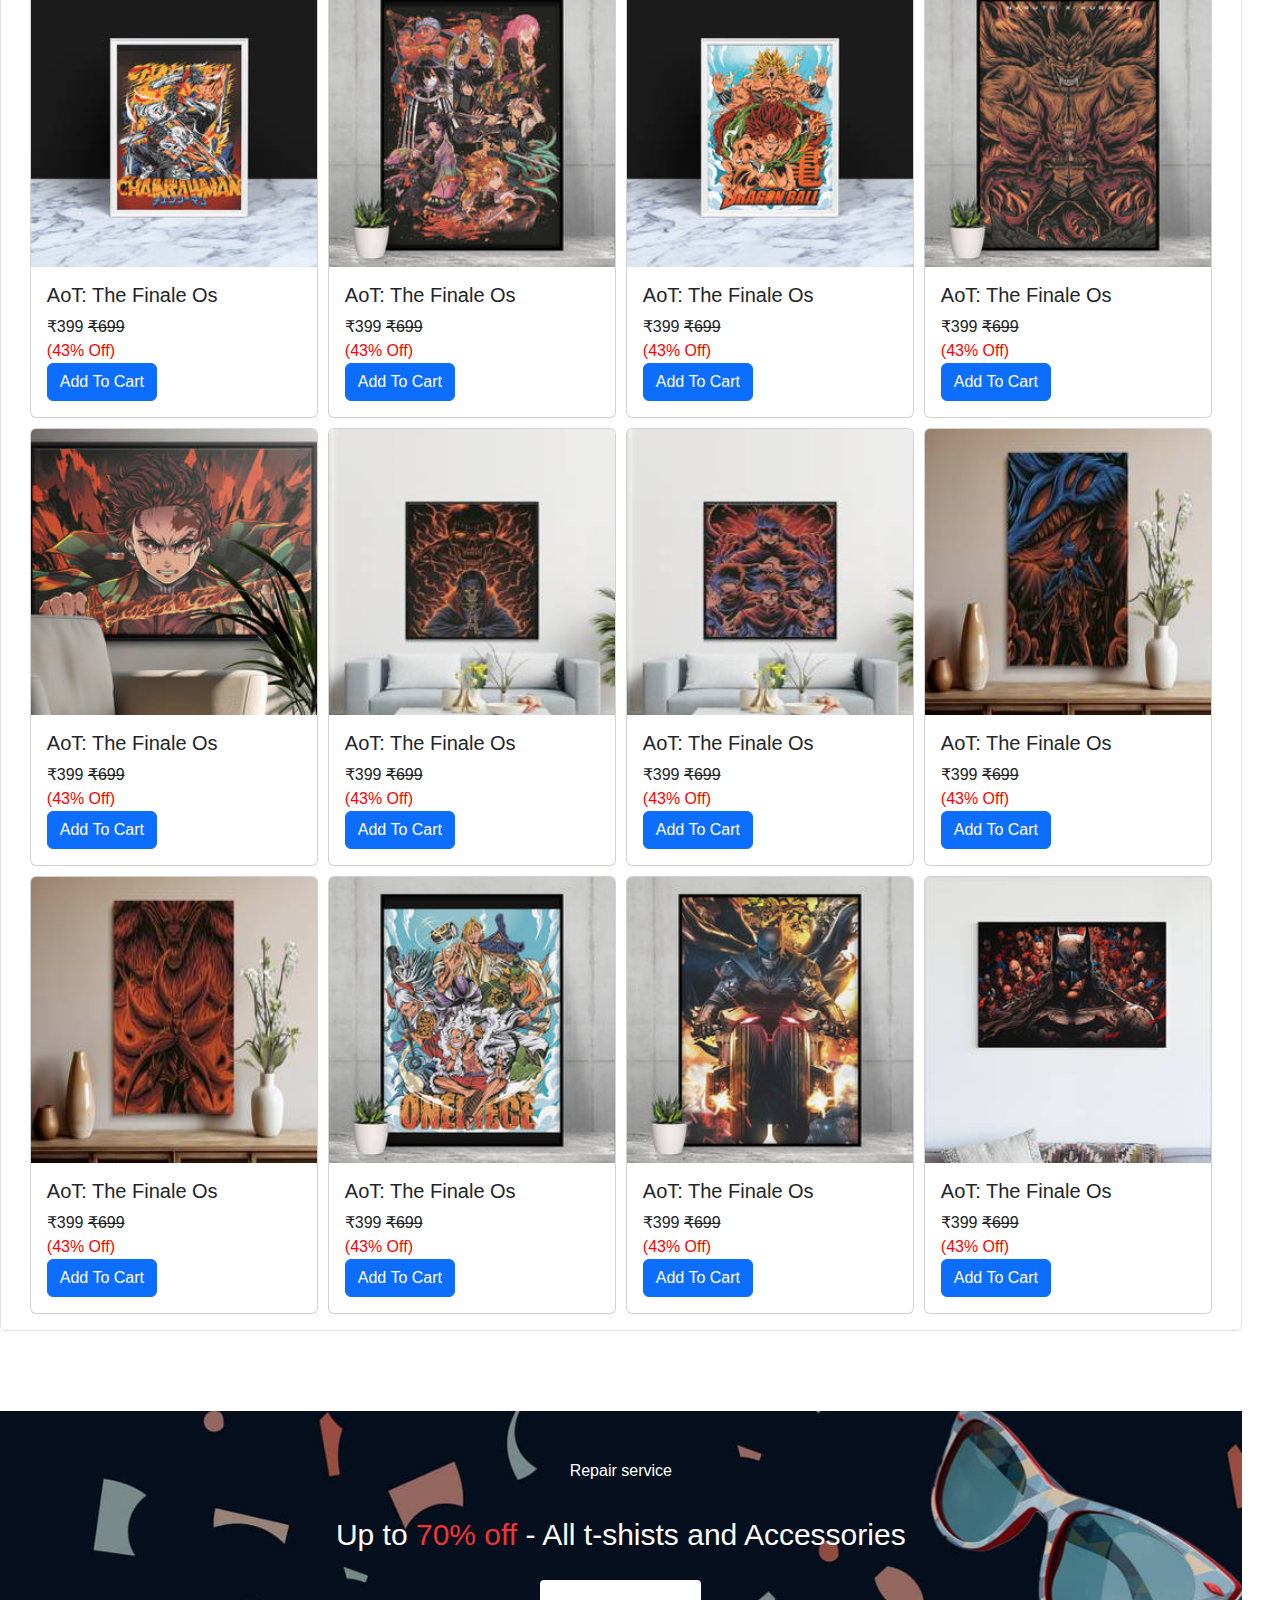
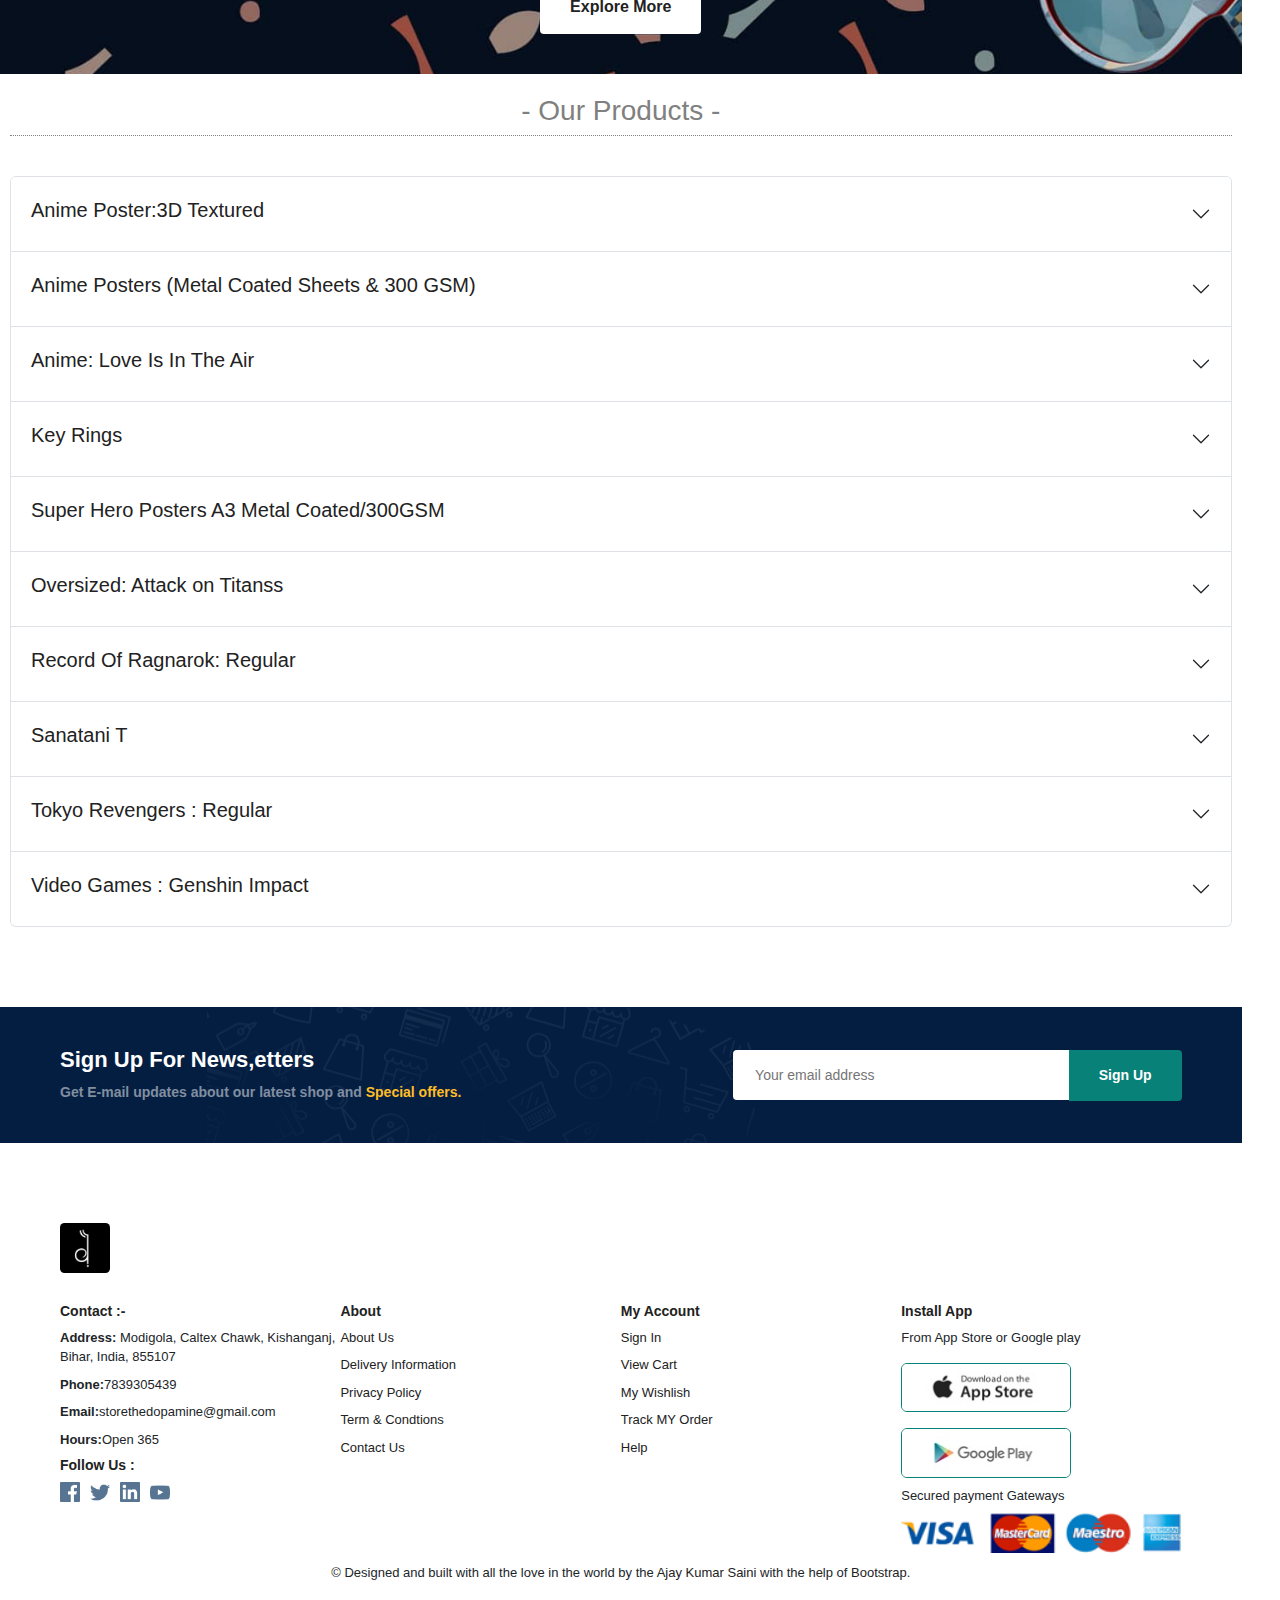
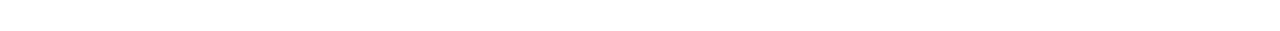
==== commit 2082a648: "Update index.html" ====
--- a/index.html
+++ b/index.html
@@ -112,7 +112,7 @@
       <div id="carouselExampleInterval" class="carousel slide" data-bs-ride="carousel">
         <div class="carousel-inner">
           <div class="carousel-item active" data-bs-interval="10000">
-            <a href=""><img src="assets/caroline bar/banner_3_1512x.jpg_v=1709349715" class="d-block w-100" alt="...">
+            <a href=""><img src="assets/caroline bar/Screenshot 2024-07-29 232459" class="d-block w-100" alt="...">
             </a>
           </div>
           <div class="carousel-item" data-bs-interval="2000">
@@ -120,7 +120,7 @@
             </a>
           </div>
           <div class="carousel-item">
-            <a href="">   <img src="assets/caroline bar/women_1512x.jpg_v=1709571760" class="d-block w-100" alt="...">
+            <a href="">   <img src="assets/caroline bar/Screenshot 2024-07-29 232440" class="d-block w-100" alt="...">
             </a>          
         </div>
         <button class="carousel-control-prev" type="button" data-bs-target="#carouselExampleInterval" data-bs-slide="prev">
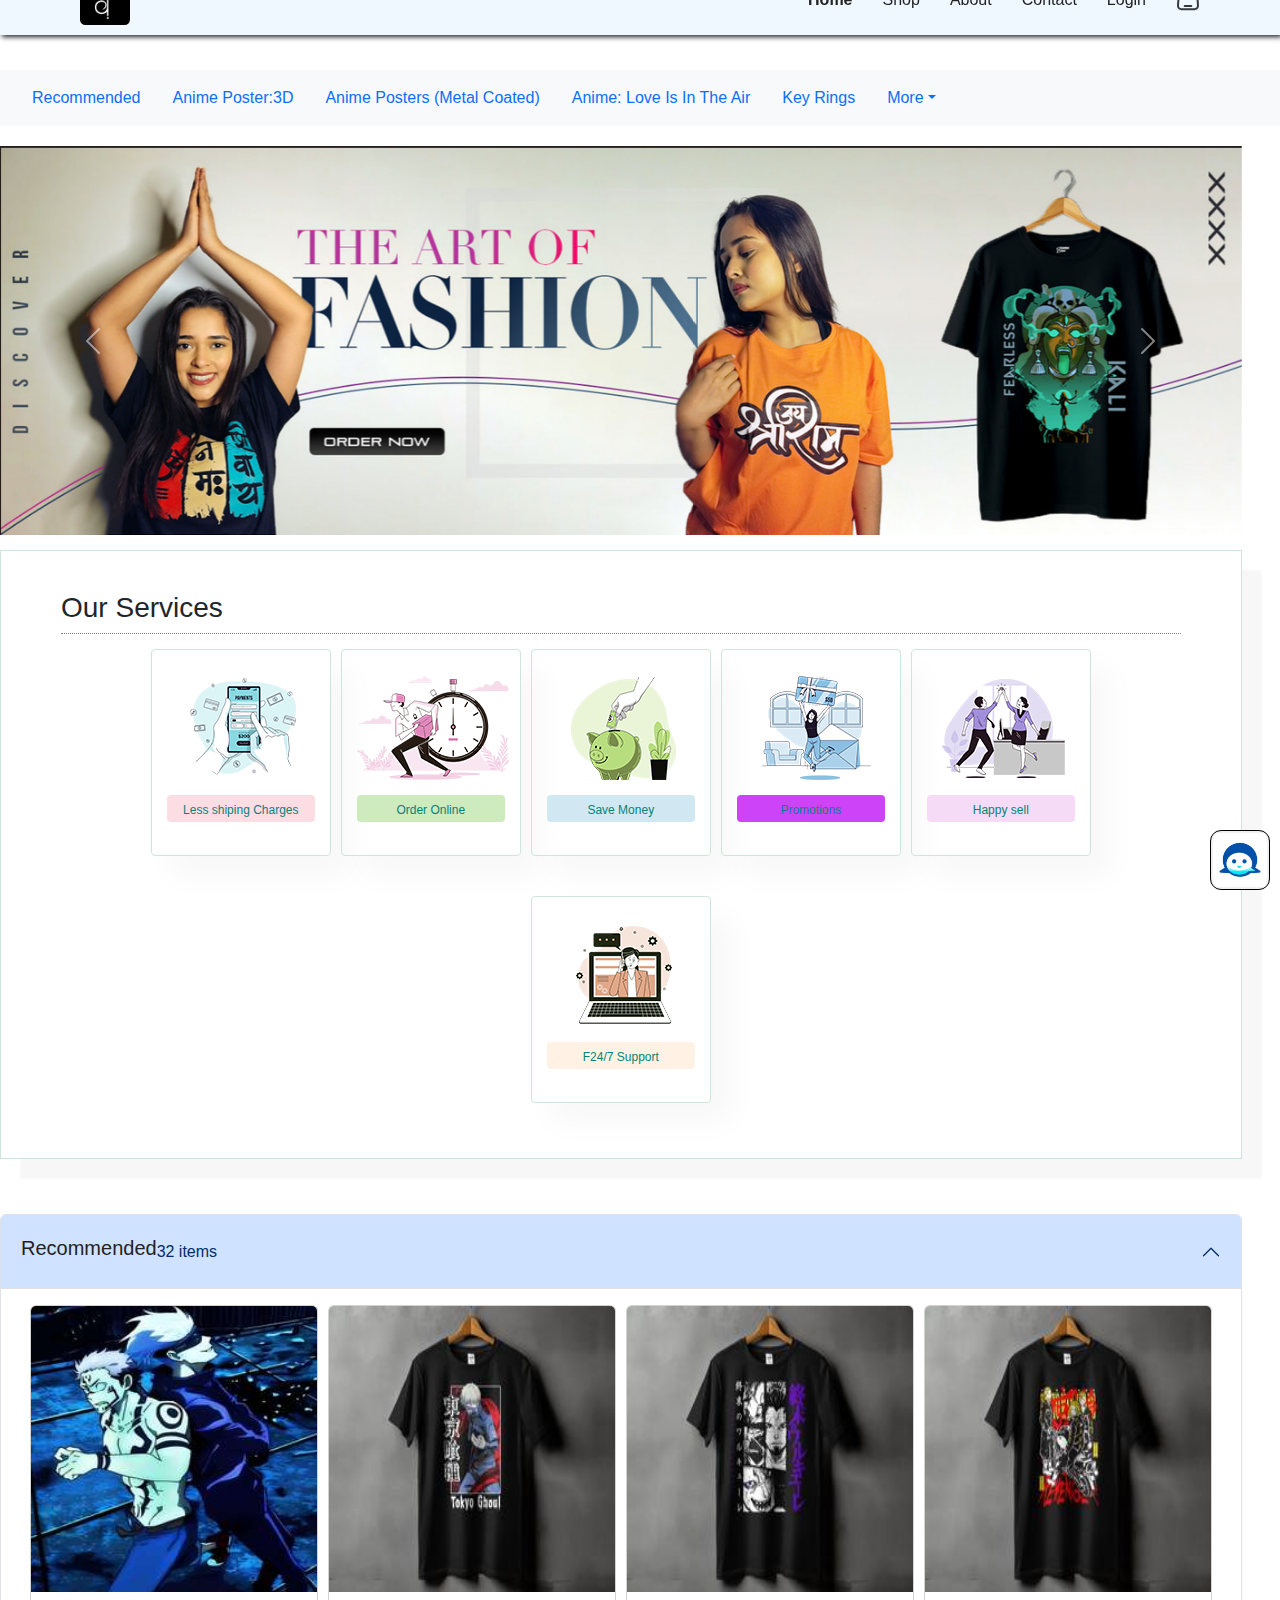
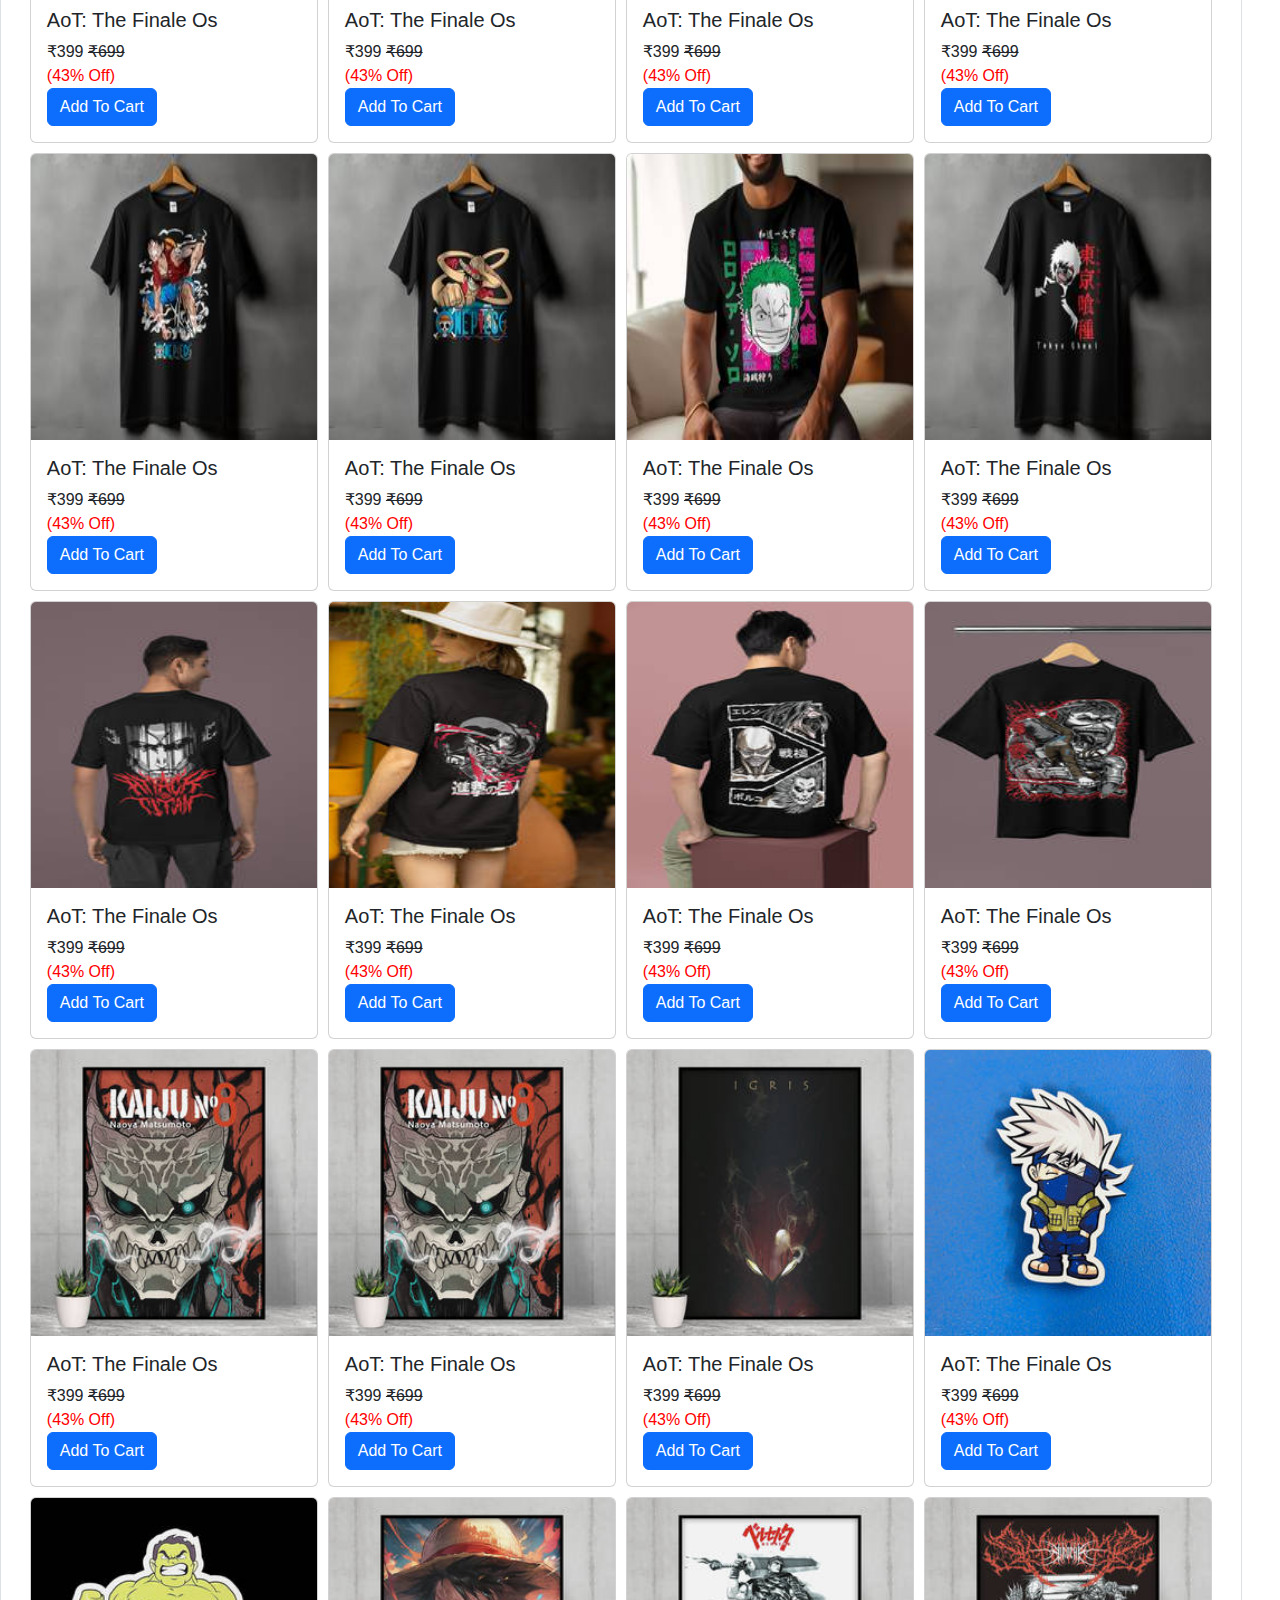
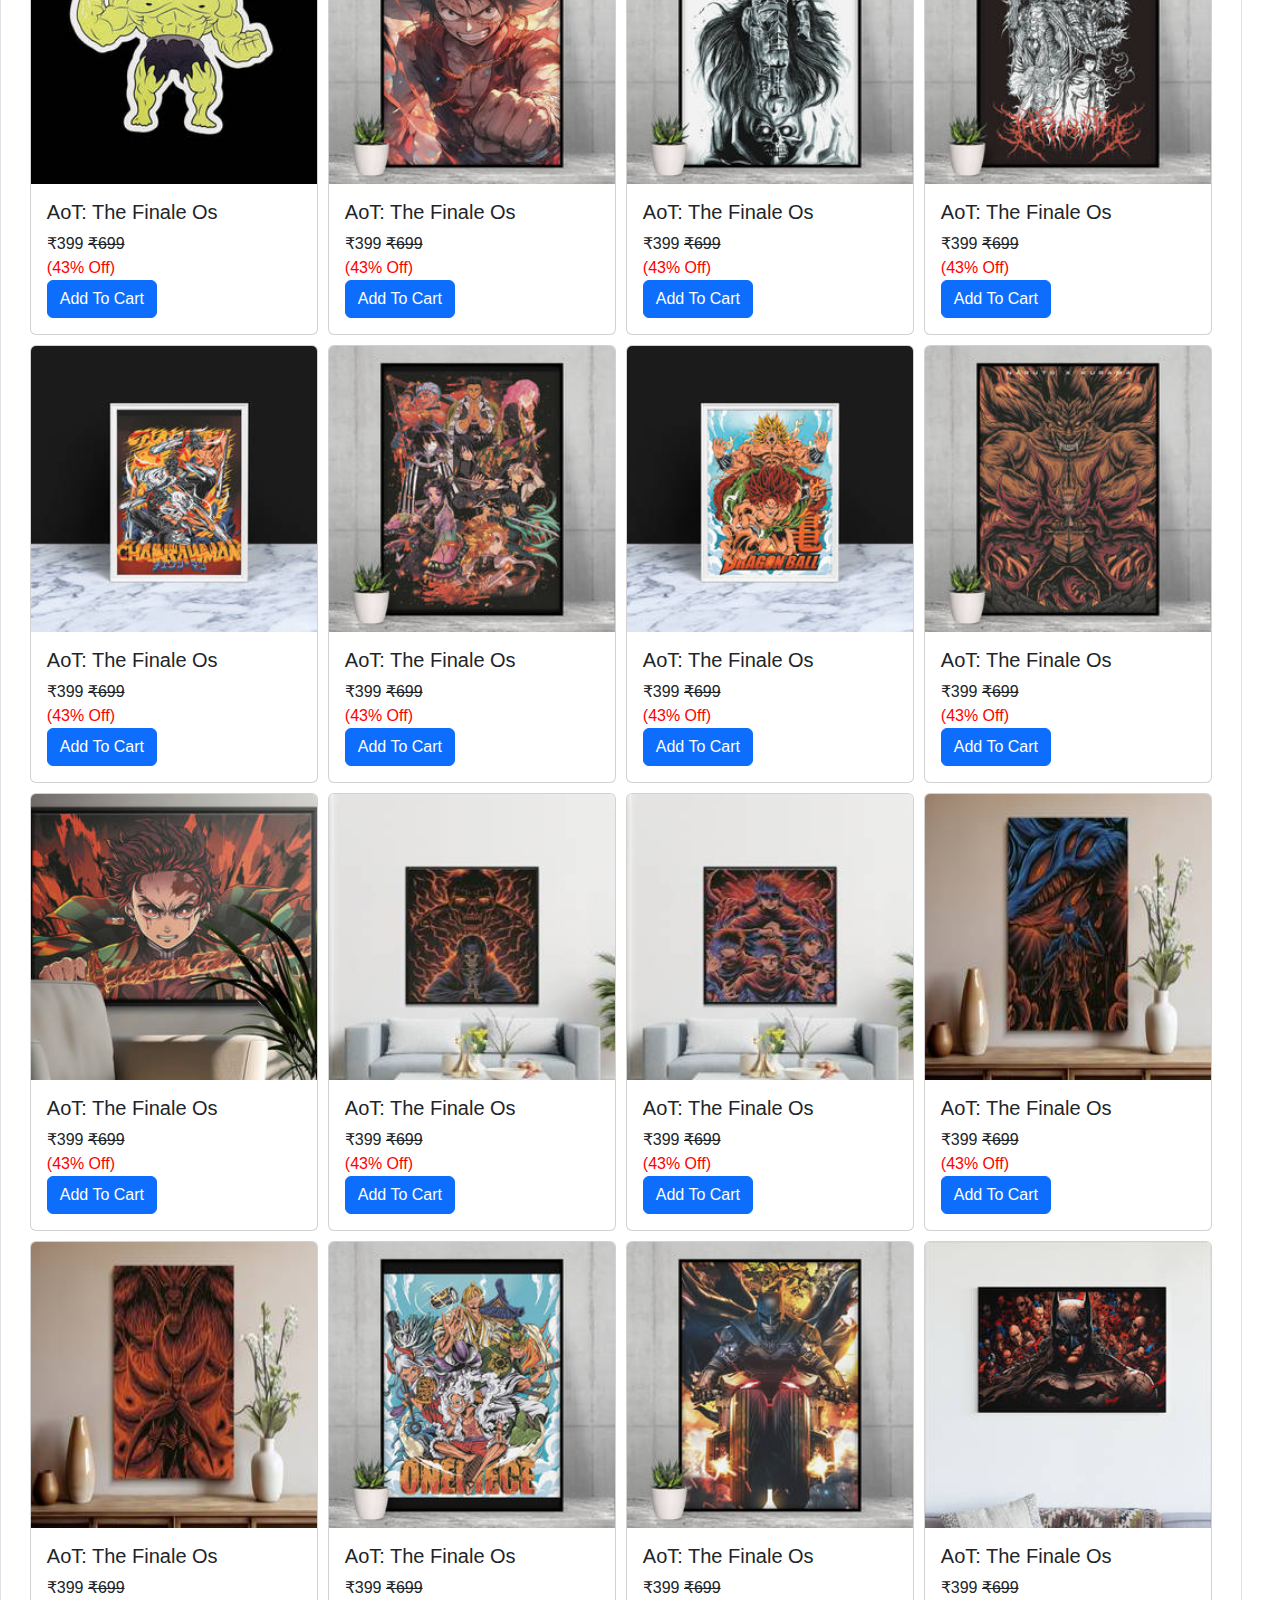
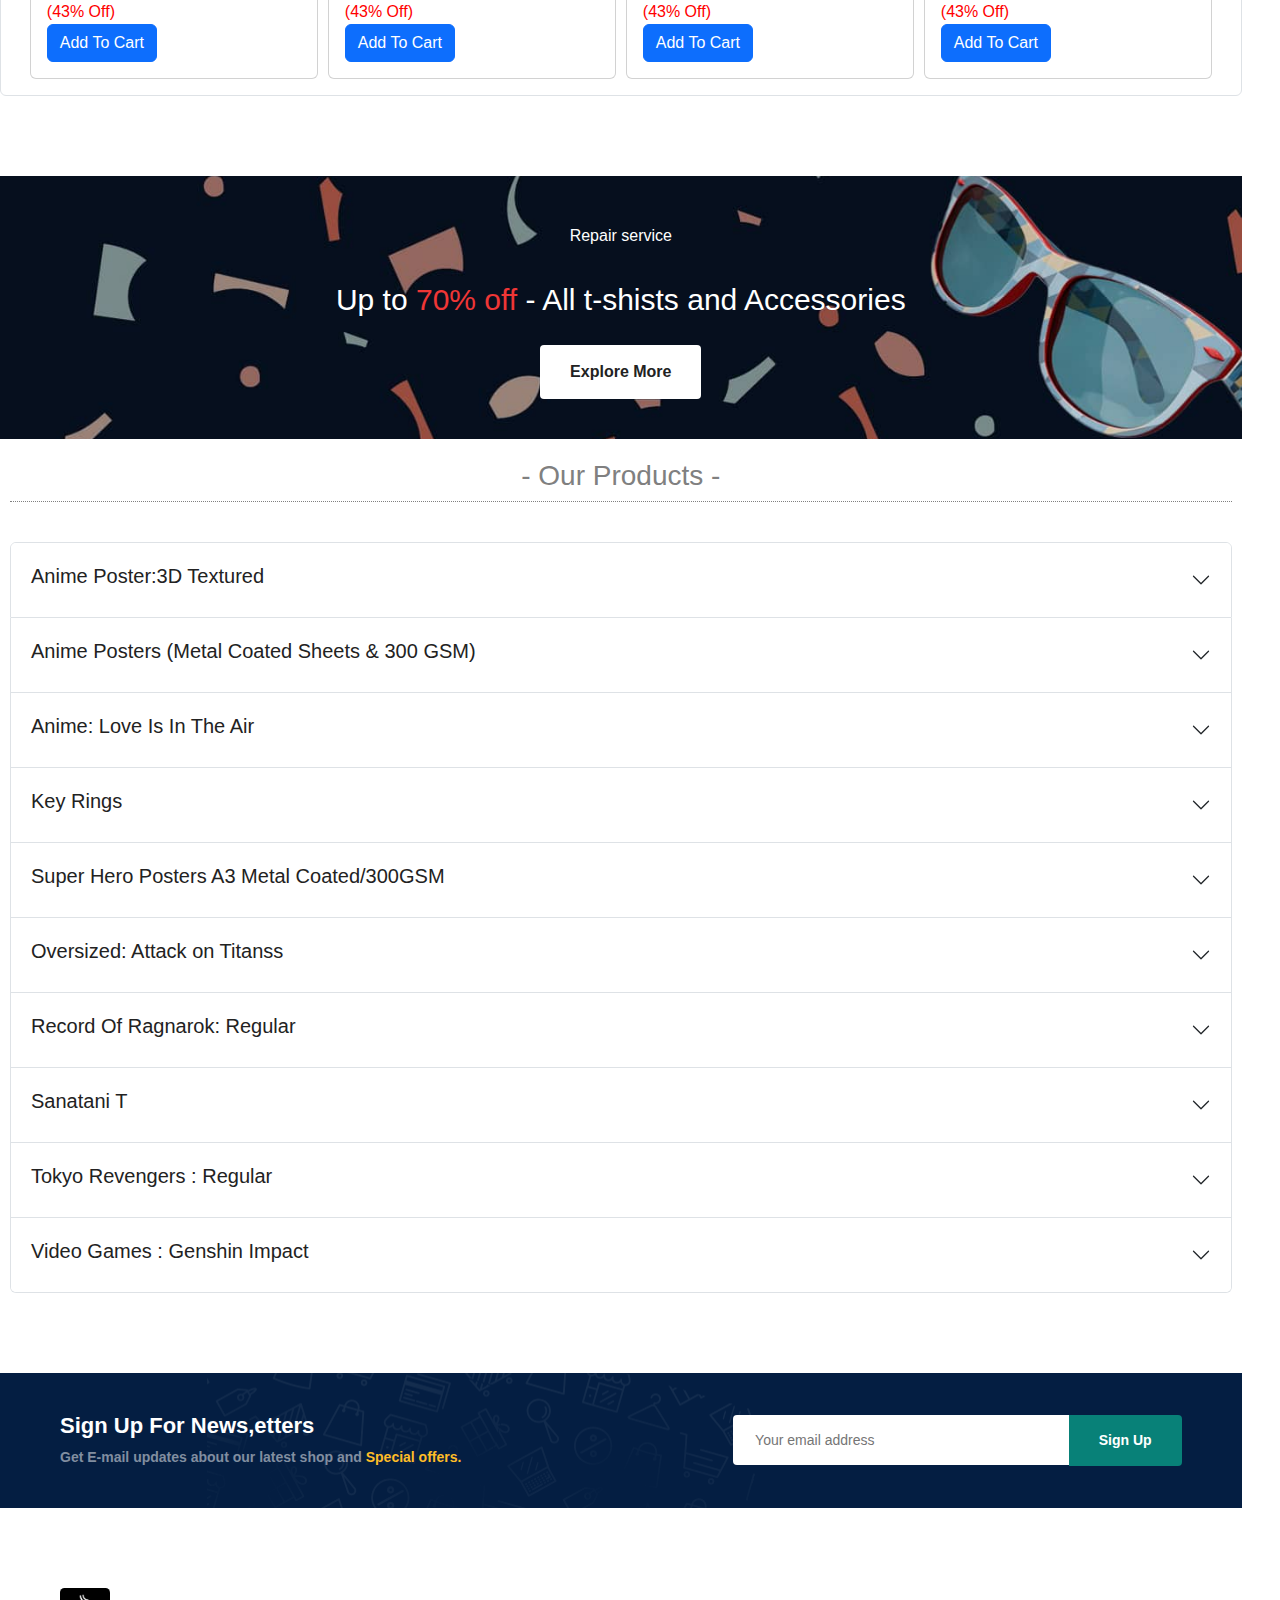
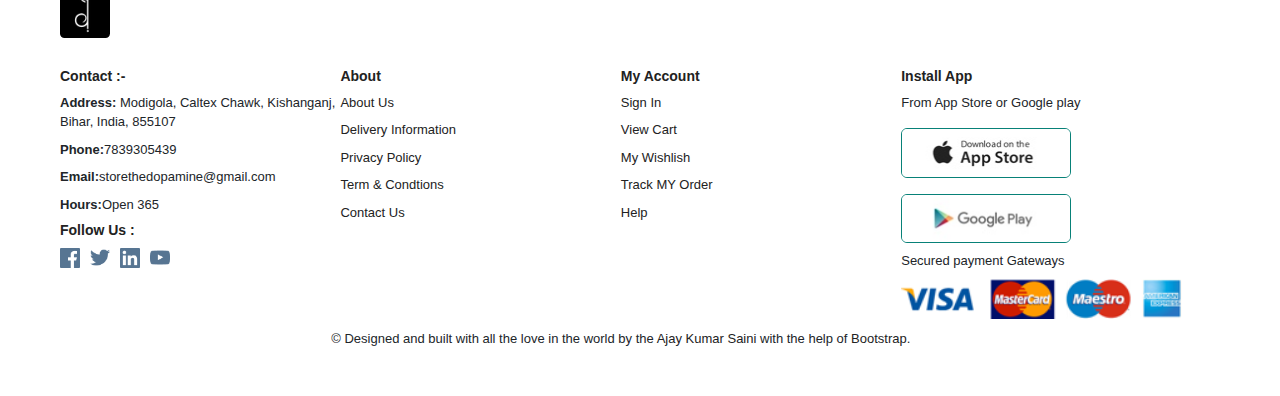
==== commit f608c785: "Add files via upload" ====
--- a/index.html
+++ b/index.html
@@ -112,7 +112,7 @@
       <div id="carouselExampleInterval" class="carousel slide" data-bs-ride="carousel">
         <div class="carousel-inner">
           <div class="carousel-item active" data-bs-interval="10000">
-            <a href=""><img src="assets/caroline bar/Screenshot 2024-07-29 232459" class="d-block w-100" alt="...">
+            <a href=""><img src="assets/caroline bar/Screenshot1.png" class="d-block w-100" alt="...">
             </a>
           </div>
           <div class="carousel-item" data-bs-interval="2000">
@@ -120,7 +120,7 @@
             </a>
           </div>
           <div class="carousel-item">
-            <a href="">   <img src="assets/caroline bar/Screenshot 2024-07-29 232440" class="d-block w-100" alt="...">
+            <a href="">   <img src="assets/caroline bar/Screenshot2.png" class="d-block w-100" alt="...">
             </a>          
         </div>
         <button class="carousel-control-prev" type="button" data-bs-target="#carouselExampleInterval" data-bs-slide="prev">
